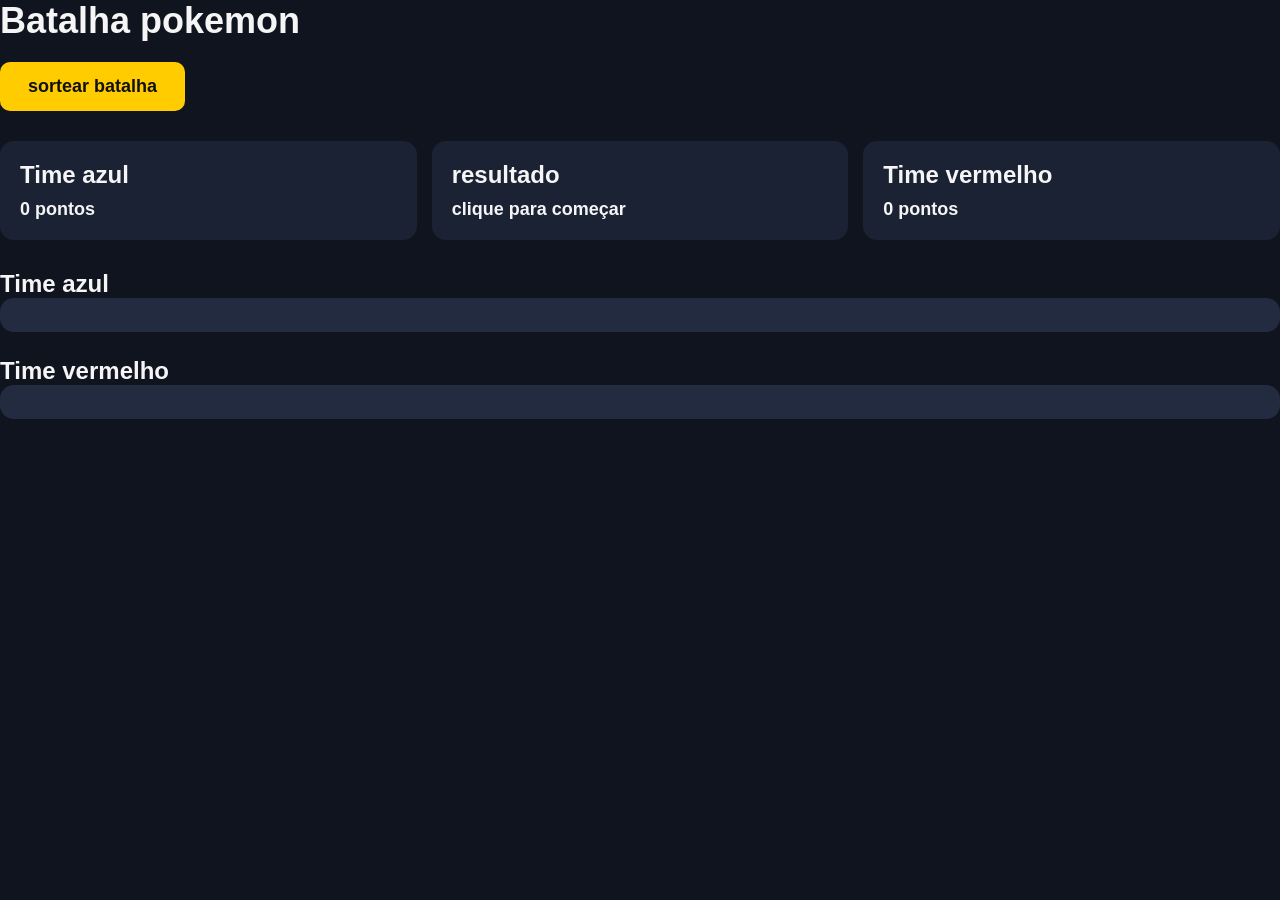
==== index.html @ f1b34137 "troca de nome" ====
<!DOCTYPE html>
<html lang="en">
<head>
    <meta charset="UTF-8">
    <meta name="viewport" content="width=device-width, initial-scale=1.0">
    <title>batalha Pokemon</title>
    <link rel="stylesheet" href="style.css">
</head>
<body>
    

    <main>
        <h1>Batalha pokemon</h1>
        
        <button id="sortearBtn">sortear batalha</button>

        <section class="placar">
            <div>
                <h2>Time azul</h2>
                <p id="pontosAzul">0 pontos</p>
            </div>

            <div>
                <h2>resultado</h2>
                <p id="resultado">clique para começar</p>
            </div>

            <div>
                <h2>Time vermelho</h2>
                <p id="pontosVermelho">0 pontos</p>
            </div>   
        </section>

        <section class="times">
            <div class="time">
                <h2>Time azul</h2>
                <div id="timeAzul" class="card"></div>
            </div>

            <div class="time">
                <h2>Time vermelho</h2>
                <div id="timeVermelho" class="card"></div>
            </div>
        </section>
    </main>


    <script src="script.js"></script>
</body>
</html>
---- style.css ----
*{
    margin: 0;
    padding: 0;
    box-sizing: border-box;
    font-family: Arial, Helvetica, sans-serif
}

body{
    background: #10141f;
    color: whitesmoke;
    min-height: 100vh;
}

.container{
    width: 90%;
    max-width: 1200px;
    margin: auto;
    padding: 30px 0;
    text-align:center;
}

h1{
    margin-bottom: 20px;
    border: none;
    font-size: 36px;
}

button{
    padding: 14px 28px;
    border: none;
    border-radius: 10px;
    background: #ffcc00;
    color: #111;
    font-size: 18px;
    font-weight: bold;
    cursor: pointer;
    margin-bottom: 30px;
}

button:hover{
    background-color: #e3a700;
}

.placar{
    display: grid;
    grid-template-columns: repeat(3,1fr);
    gap: 15px;
    margin-bottom: 30px;
}

.placar div{
    background: #1b2233;
    padding: 20px;
    border-radius: 14px;
}

.placar p{
    margin-top: 10px;
    font-size: 18px;
    font-weight: bold;
}

.times{
    display: grid;
    grid-template-columns: repeat(1,1fr);
    gap: 25px;
}

time{
    background: #151b2b;
    padding: 20px;
    border-radius: 16px;
}

.cards{
    display: grid;
    grid-template-columns: repeat(2, 1fr);
    gap: 12px;
    margin-top: 20px;
}

.card{
   background: #222b40; 
   border-radius: 14px;
   padding: 15px;
   border: 2px solid transparent;
}

.card.azul{
    border-color: #0000ff;
}

.card.vermelho{
    border-color: #ff0000;
}

.card img{
    width: 100px;
    height: 100px;
    object-fit: contain; 
    
}

.card h3{
    text-transform: capitalize;
    margin-bottom: 8px;
    color: seashell;
}

.card p{
    font-size: 14px;
    margin: 4px 0;
}

.tipo{
    display: inline-block;
    background: #333;
    padding: 5px 8px;
    border-radius: 8px;
    margin: 3px;
    font-size: 12px;
}

.vencedor{
    color: rgb(0, 203, 0);

}

.empate{
    color: aqua;

}

@media(max-width: 768px){
    .times,
    .placar{
        grid-template-columns: 1fr;
    }
    .card{
        grid-template-columns: 1fr;
    }
}
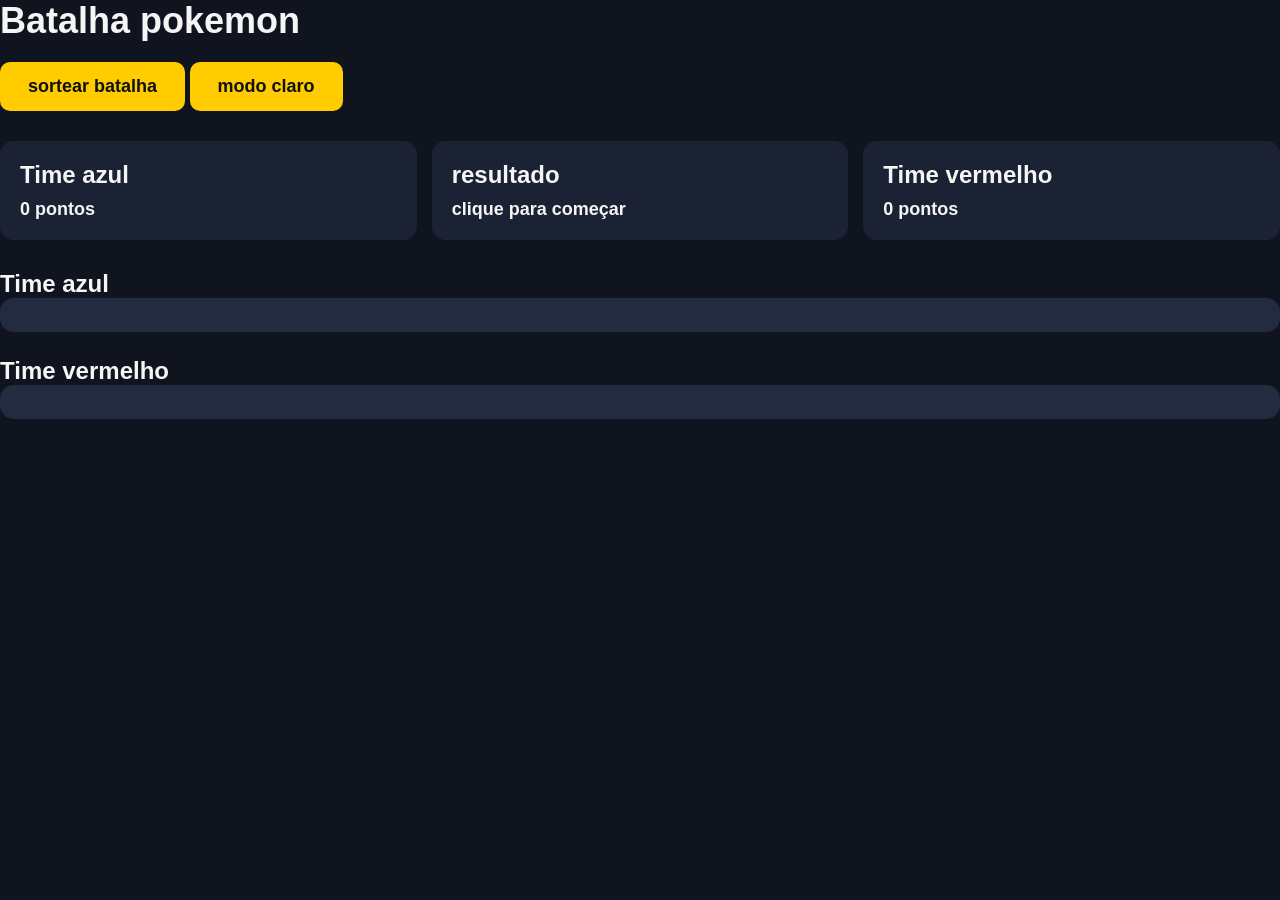
==== commit 42878c61: "modo-claro" ====
--- a/index.html
+++ b/index.html
@@ -13,6 +13,7 @@
         <h1>Batalha pokemon</h1>
         
         <button id="sortearBtn">sortear batalha</button>
+        <button id="modoclaro">modo claro</button>
 
         <section class="placar">
             <div>
--- a/style.css
+++ b/style.css
@@ -131,6 +131,12 @@
 
 }
 
+.modo-claro{
+    background-color: #a5a5a5;
+    color: black;
+    cursor: pointer;
+}
+
 @media(max-width: 768px){
     .times,
     .placar{
